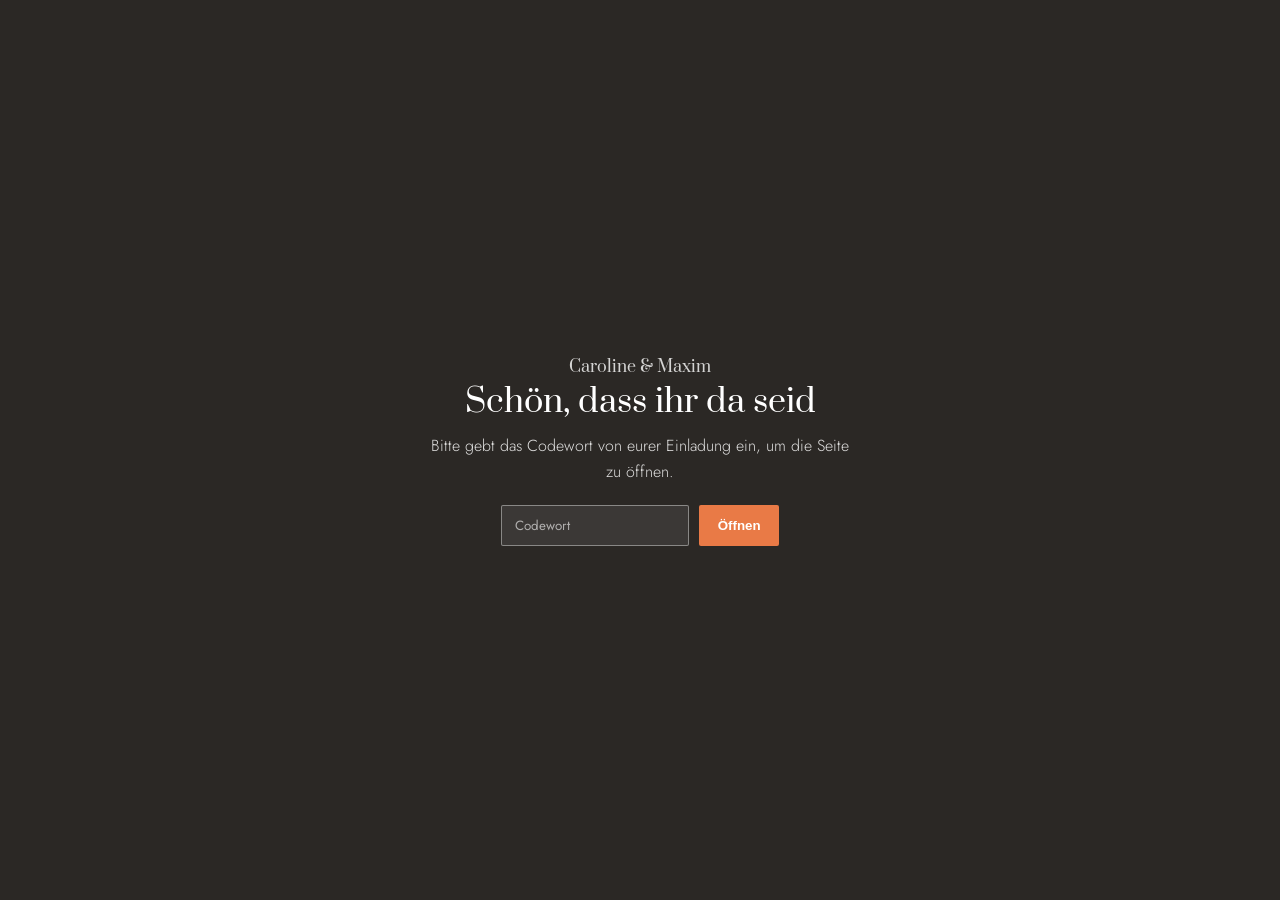
==== index.html @ cac2615f "Add files via upload" ====
<!DOCTYPE html>
<html lang="de">
<head>
<meta charset="UTF-8">
<meta name="viewport" content="width=device-width, initial-scale=1.0">
<title>Caroline & Maxim – Wir heiraten</title>
<meta name="robots" content="noindex, nofollow">
<link rel="preconnect" href="https://fonts.googleapis.com">
<link rel="preconnect" href="https://fonts.gstatic.com" crossorigin>
<link href="https://fonts.googleapis.com/css2?family=Prata&family=Jost:wght@300;400;500;600&display=swap" rel="stylesheet">
<link rel="stylesheet" href="style.css">
</head>
<body>

<!-- ===================== CODEWORT-SPERRE ===================== -->
<div id="gate" class="gate">
  <div class="gate__box">
    <p class="gate__eyebrow">Caroline &amp; Maxim</p>
    <h1 class="gate__title">Schön, dass ihr da seid</h1>
    <p class="gate__text">Bitte gebt das Codewort von eurer Einladung ein, um die Seite zu öffnen.</p>
    <form id="gateForm" class="gate__form">
      <input type="text" id="gateInput" placeholder="Codewort" autocomplete="off" required>
      <button type="submit">Öffnen</button>
    </form>
    <p id="gateError" class="gate__error">Das war leider nicht das richtige Codewort – versucht es noch einmal.</p>
  </div>
</div>

<!-- ===================== SEITENINHALT ===================== -->
<div id="site" class="site">

  <header class="nav">
    <a href="#home" class="nav__mark">Caroline &amp; Maxim</a>
    <input type="checkbox" id="navToggle" class="nav__toggle">
    <label for="navToggle" class="nav__burger" aria-label="Menü öffnen"><span></span></label>
    <nav class="nav__links">
      <a href="#geschichte">Geschichte</a>
      <a href="#countdown">Countdown</a>
      <a href="#ablauf">Ablauf</a>
      <a href="#uebernachtung">Übernachtung</a>
      <a href="#anreise">Anreise</a>
      <a href="#extra" class="vip-only">Extra</a>
      <a href="#team">Team</a>
      <a href="#faq">Fragen</a>
      <a href="#geschenke">Geschenke</a>
      <a href="#rsvp" class="nav__cta">RSVP</a>
    </nav>
  </header>

  <!-- HERO – nach dem neuen Einladungsdesign (Foto + Karte, Orange/Weiß, Prata & Century Gothic) -->
  <section id="home" class="hero">
    <div class="hero__photo">
      <img src="couple.jpg" alt="Caroline und Maxim" loading="eager">
      <p class="hero__photo-label">Wir sagen Ja
        <svg class="hero__heart-mini" viewBox="0 0 32 29" aria-hidden="true"><path d="M23.6,0c-3.4,0-6.3,2.7-7.6,5.1C14.7,2.7,11.8,0,8.4,0C3.8,0,0,3.6,0,8.4c0,7.9,10.5,13.5,16,20.6c5.5-7,16-12.8,16-20.6C32,3.6,28.2,0,23.6,0z"/></svg>
      </p>
      <p class="hero__photo-date"><span>10</span><span>09</span><span>27</span></p>
    </div>

    <div class="hero__content">
      <span class="hero__tag" aria-hidden="true">
        <svg viewBox="0 0 32 29"><path d="M23.6,0c-3.4,0-6.3,2.7-7.6,5.1C14.7,2.7,11.8,0,8.4,0C3.8,0,0,3.6,0,8.4c0,7.9,10.5,13.5,16,20.6c5.5-7,16-12.8,16-20.6C32,3.6,28.2,0,23.6,0z"/></svg>
        <span>C&nbsp;M</span>
      </span>
      <p class="hero__eyebrow">soon to be</p>
      <h1 class="hero__title">Mr. &amp; Mrs.</h1>
      <p class="hero__text">Wir möchten diesen besonderen Tag mit euch feiern und gemeinsam unvergessliche Erinnerungen schaffen.</p>
      <p class="hero__text">Unsere freie Trauung findet am 10.09.2027 um 15:00 Uhr auf dem Landgut Schloss Michelfeld statt. Anschließend möchten wir dort gemeinsam mit euch feiern.</p>
      <p class="hero__names">Caroline &amp; Maxim</p>
      <a href="#rsvp" class="btn btn--primary">Zusage geben</a>
    </div>
  </section>

  <!-- COUNTDOWN -->
  <!-- Zieldatum unten in script.js bei WEDDING_DATE anpassen -->
  <section id="countdown" class="section center">
    <p class="section__kicker">Countdown</p>
    <h2>Wir zählen schon</h2>
    <p class="section__intro">Tage, Stunden, Minuten und Sekunden, bis wir Ja sagen.</p>
    <div class="countdown__grid">
      <div class="countdown__box">
        <span class="countdown__num" id="cd-days">00</span>
        <span class="countdown__label">Tage</span>
      </div>
      <div class="countdown__box">
        <span class="countdown__num" id="cd-hours">00</span>
        <span class="countdown__label">Stunden</span>
      </div>
      <div class="countdown__box">
        <span class="countdown__num" id="cd-minutes">00</span>
        <span class="countdown__label">Minuten</span>
      </div>
      <div class="countdown__box">
        <span class="countdown__num" id="cd-seconds">00</span>
        <span class="countdown__label">Sekunden</span>
      </div>
    </div>
  </section>

  <!-- GESCHICHTE -->
  <section id="geschichte" class="section split">
    <div class="split__photo photo-placeholder"><span>Foto hier einfügen</span></div>
    <div class="split__text">
      <p class="section__kicker">Unsere Geschichte</p>
      <h2>Wie alles begann</h2>
      <p>Hier kommt eure Geschichte hin – wo ihr euch kennengelernt habt, was euren Weg zueinander ausgemacht hat und wie es zum Antrag kam. Ein bis zwei Absätze reichen meist, damit eure Gäste einen persönlichen Einblick bekommen.</p>
      <p>Platzhaltertext – bitte später durch eure eigenen Worte ersetzen.</p>
    </div>
  </section>

  <!-- ABLAUF -->
  <section id="ablauf" class="section center">
    <p class="section__kicker">Ablauf</p>
    <h2>Unser Tag im Überblick</h2>
    <ol class="timeline timeline--zigzag">
       <li class="timeline__item timeline__item--left">
          <div class="timeline__card">
            <span class="timeline__time">14:00</span>
            <h3>Ankunft</h3>
            <p>Platzhalter – Ort und Details der Zeremonie.</p>
          </div>
          <span class="timeline__icon" aria-hidden="true">
            <svg viewBox="0 0 24 24" stroke-linecap="round" stroke-linejoin="round"><path d="M12 21s-7-6.5-7-11a7 7 0 0114 0c0 4.5-7 11-7 11z"/><circle cx="12" cy="10" r="2.3"/></svg>
          </span>
        </li>
        <li class="timeline__item timeline__item--right">
        <span class="timeline__icon" aria-hidden="true">
          <svg viewBox="0 0 24 24" stroke-linecap="round" stroke-linejoin="round"><circle cx="9" cy="14" r="6"/><circle cx="15" cy="14" r="6"/></svg>
        </span>
        <div class="timeline__card">
          <span class="timeline__time">15:00</span>
          <h3>Trauung</h3>
          <p>Wir bitten Euch, während der Trauung nicht zu fotografieren oder zu filmen.</p>
        </div>
      </li>
      <li class="timeline__item timeline__item--left">
        <div class="timeline__card">
          <span class="timeline__time">16:00</span>
          <h3>Sektempfang</h3>
          <p>Platzhalter – Ort und Details der Zeremonie.</p>
        </div>
        <span class="timeline__icon" aria-hidden="true">
          <svg viewBox="0 0 24 24" stroke-linecap="round" stroke-linejoin="round"><path d="M7 3h10l-1.5 7.5a3.5 4 0 01-7 0L7 3z"/><path d="M12 10.5V19M8 19h8"/></svg>
        </span>
      </li>
      <li class="timeline__item timeline__item--right">
        <span class="timeline__icon" aria-hidden="true">
          <svg viewBox="0 0 24 24" stroke-linecap="round" stroke-linejoin="round"><path d="M4 8h3l1.5-2h7L17 8h3a1 1 0 011 1v9a1 1 0 01-1 1H4a1 1 0 01-1-1V9a1 1 0 011-1z"/><circle cx="12" cy="13" r="3.3"/></svg>
        </span>
        <div class="timeline__card">
          <span class="timeline__time">17:00</span>
          <h3>Fotos</h3>
          <p>Gerne machen wir mit allen Gästen ein Foto. Über ein gemeinsames Gruppenfoto würden wir uns auch sehr freuen.</p>
        </div>
      </li>
      <li class="timeline__item timeline__item--left">
        <div class="timeline__card">
          <span class="timeline__time">18:30</span>
          <h3>Abendessen</h3>
          <p>Wenn du eine Hochzeitsrede halten oder ein Spiel ausrichten möchtest, wende dich bitte an unsere Trauzeugen.</p>
        </div>
        <span class="timeline__icon" aria-hidden="true">
          <svg viewBox="0 0 24 24" stroke-linecap="round" stroke-linejoin="round"><path d="M7 2v9M5 2v5a2 2 0 004 0V2M7 11v11"/><path d="M17 2c-1.5 3-1.5 6 0 8v12"/></svg>
        </span>
      </li>
      <li class="timeline__item timeline__item--right">
        <span class="timeline__icon" aria-hidden="true">
          <svg viewBox="0 0 24 24" stroke-linecap="round" stroke-linejoin="round"><path d="M9 18V5l10-2v13"/><circle cx="7" cy="18" r="2.2"/><circle cx="17" cy="16" r="2.2"/></svg>
        </span>
        <div class="timeline__card">
          <span class="timeline__time">21:00</span>
          <h3>Feier &amp; Tanz</h3>
          <p>Platzhalter – Ort und Details der Party.</p>
        </div>
      </li>
    </ol>
  </section>

  <!-- ÜBERNACHTUNG -->
  <section id="uebernachtung" class="section alt">
    <p class="section__kicker">Übernachtungstipps</p>
    <h2>Wo ihr schlafen könnt</h2>
    <p class="section__intro">Wir haben ein paar Unterkünfte in der Nähe zusammengestellt. Bitte gebt bei der Buchung den Hochzeitscode <strong>CAROLINE-MAXIM</strong> an.</p>
    <div class="cards">
      <div class="card">
        <h3>Hotel Platzhalter I</h3>
        <p>Entfernung: ca. 5 Min. · Preis: ab 00€/Nacht</p>
        <a href="#" class="btn btn--ghost">Zur Website</a>
      </div>
      <div class="card">
        <h3>Hotel Platzhalter II</h3>
        <p>Entfernung: ca. 10 Min. · Preis: ab 00€/Nacht</p>
        <a href="#" class="btn btn--ghost">Zur Website</a>
      </div>
      <div class="card">
        <h3>Pension Platzhalter III</h3>
        <p>Entfernung: ca. 15 Min. · Preis: ab 00€/Nacht</p>
        <a href="#" class="btn btn--ghost">Zur Website</a>
      </div>
    </div>
  </section>

  <!-- ANREISE -->
  <section id="anreise" class="section split split--reverse">
    <div class="split__text">
      <p class="section__kicker">Anreise</p>
      <h2>So kommt ihr zur Location</h2>
      <p><strong>Mit dem Auto:</strong> Platzhalter-Wegbeschreibung, Parkplätze nicht vor Ort vorhanden.</p>
      <p><strong>Mit der Bahn:</strong> Platzhalter-Bahnhof, von dort Taxi oder Shuttle.</p>
      <p><strong>Adresse:</strong> Friedrichstraße 2, 74918 Angelbachtal-Michelfeld</p>
    </div>
    <div class="split__photo photo-placeholder"><span><iframe src="https://www.google.com/maps/embed?pb=!1m18!1m12!1m3!1d2605.5479822178604!2d8.77766047677285!3d49.22809897461758!2m3!1f0!2f0!3f0!3m2!1i1024!2i768!4f13.1!3m3!1m2!1s0x479797196dec24a9%3A0xa9fb1092e577540e!2sLandgut%20Schloss%20Michelfeld!5e0!3m2!1sde!2sde!4v1789058193148!5m2!1sde!2sde" width="600" height="450" style="border:0;" allowfullscreen="" loading="lazy" referrerpolicy="strict-origin-when-cross-origin"></iframe></span></div>
  </section>

  <!-- TEAM -->
  <section id="team" class="section">
    <p class="section__kicker">Trauzeug:innen &amp; Team</p>
    <h2>Die Menschen an unserer Seite</h2>
    <div class="cards cards--people">
      <div class="card card--person">
        <div class="card__avatar photo-placeholder"><span>Foto</span></div>
        <h3>Name Platzhalter</h3>
        <p>Trauzeugin</p>
      </div>
      <div class="card card--person">
        <div class="card__avatar photo-placeholder"><span>Foto</span></div>
        <h3>Name Platzhalter</h3>
        <p>Trauzeuge</p>
      </div>
      <div class="card card--person">
        <div class="card__avatar photo-placeholder"><span>Foto</span></div>
        <h3>Name Platzhalter</h3>
        <p>Brautjungfer</p>
      </div>
    </div>
  </section>

  <!-- VIP-BEREICH: nur mit zweitem Codewort sichtbar (siehe script.js) -->
  <section id="extra" class="section vip-only">
    <p class="section__kicker">Nur für euch</p>
    <h2>Extra-Infos für die Familie</h2>
    <p>Platzhalter – hier könnt ihr Dinge ergänzen, die nur ein engerer Kreis sehen soll,
       z. B. die genaue Adresse der Nachfeier, einen Rabattcode fürs Hotelkontingent
       oder Infos zur Anprobe/zum Junggesell:innenabschied.</p>
  </section>

  <!-- FAQ -->
  <section id="faq" class="section alt">
    <p class="section__kicker">Fragen &amp; Antworten</p>
    <h2>Gut zu wissen</h2>
    <div class="faq">
      <details class="faq__item">
        <summary>Gibt es eine Kleiderordnung?</summary>
        <p>Platzhalter-Antwort zur Kleiderordnung.</p>
      </details>
      <details class="faq__item">
        <summary>Sind Kinder willkommen?</summary>
        <p>Platzhalter-Antwort zur Kinderfrage.</p>
      </details>
      <details class="faq__item">
        <summary>Bis wann sollen wir zusagen?</summary>
        <p>Platzhalter-Antwort mit Datum.</p>
      </details>
      <details class="faq__item">
        <summary>Gibt es einen Shuttle-Service?</summary>
        <p>Platzhalter-Antwort zum Shuttle.</p>
      </details>
    </div>
  </section>

  <!-- GESCHENKE -->
  <section id="geschenke" class="section center">
    <p class="section__kicker">Geschenkeliste</p>
    <h2>Eure Anwesenheit ist Geschenk genug</h2>
    <p class="section__intro">Wer uns trotzdem eine Freude machen möchte: Hier ist unsere kleine Wunschliste.</p>
    <a href="#" class="btn btn--primary">Zur Wunschliste</a>
  </section>

  <!-- RSVP -->
  <section id="rsvp" class="section rsvp center">
    <p class="section__kicker">Rückmeldung</p>
    <h2>Sagt uns Bescheid</h2>
    <p class="section__intro">Bitte meldet euch bis zum Platzhalter-Datum zurück.</p>

    <!--
      RSVP-FORMULAR – Formspree-Anbindung:
      1. Kostenlosen Account auf https://formspree.io anlegen
      2. Neues Formular erstellen, die dort angezeigte Endpoint-URL kopieren
      3. Unten "DEINE-FORMSPREE-ID" durch die eigene ID ersetzen
    -->
    <form class="rsvp__form" action="https://formspree.io/f/DEINE-FORMSPREE-ID" method="POST">
      <label>
        Name
        <input type="text" name="name" required>
      </label>
      <label>
        E-Mail
        <input type="email" name="email" required>
      </label>
      <fieldset class="rsvp__radio">
        <legend>Kommt ihr?</legend>
        <label><input type="radio" name="teilnahme" value="Zusage" required> Ja, wir kommen</label>
        <label><input type="radio" name="teilnahme" value="Absage"> Wir können leider nicht</label>
      </fieldset>
      <label>
        Anzahl Personen
        <input type="number" name="personen" min="1" value="1">
      </label>
      <label>
        Allergien / Anmerkungen
        <textarea name="anmerkungen" rows="3"></textarea>
      </label>
      <button type="submit" class="btn btn--primary">Absenden</button>
    </form>
  </section>

  <footer class="footer">
    <p>Caroline &amp; Maxim · Mit Liebe erstellt</p>
  </footer>

</div>

<script src="script.js"></script>
</body>
</html>
---- style.css ----
/* ===================== TOKENS ===================== */
:root{
  --paper: #FFFFFF;        /* Basis-Hintergrund */
  --paper-alt: #FBEAE0;    /* helle Orange-Tönung für Abschnitte */
  --ink: #2B2825;          /* fast Schwarz, für Text */
  --accent: #E97A46;       /* Hauptfarbe aus der Einladung */
  --accent-deep: #D2632F;  /* dunklere Variante, Hover */
  --accent-soft: #F6D8C4;  /* helle Fläche/Karten-Hintergrund */
  --line: rgba(43,40,37,0.14);
  --max: 1080px;
  /* Century Gothic ist eine lizenzierte Systemschrift (z.B. bei Microsoft Office);
     Jost ist die frei verfügbare, sehr ähnliche geometrische Alternative und
     greift automatisch, wenn Century Gothic auf dem Gerät nicht installiert ist. */
  --serif: "Prata", serif;
  --sans: "Century Gothic", "Jost", sans-serif;
}

*{box-sizing:border-box;}
html{scroll-behavior:smooth; overflow-x:hidden;}
body{
  margin:0;
  overflow-x:hidden;
  max-width:100vw;
  background:var(--paper);
  color:var(--ink);
  font-family:var(--sans);
  font-weight:300;
  line-height:1.65;
  -webkit-font-smoothing:antialiased;
}
h1,h2,h3{
  font-family:var(--serif);
  font-weight:400;
  margin:0 0 0.4em;
  line-height:1.15;
  color:var(--ink);
}
p{margin:0 0 1em; max-width:62ch;}
a{color:var(--accent-deep);}
:focus-visible{outline:2px solid var(--accent-deep); outline-offset:3px;}

.section__kicker{
  font-family:var(--serif);
  font-size:1.05rem;
  color:var(--accent);
  margin:0 0 0.3em;
}
.section__intro{max-width:56ch;}

/* ===================== BUTTONS ===================== */
.btn{
  display:inline-block;
  padding:0.85em 1.8em;
  border-radius:2px;
  text-decoration:none;
  font-family:var(--sans);
  font-weight:500;
  letter-spacing:0.03em;
  text-transform:uppercase;
  font-size:0.85rem;
  transition:transform .15s ease, background .15s ease;
}
.btn--primary{
  background:var(--accent);
  color:#fff;
}
.btn--primary:hover{background:var(--accent-deep);}
.btn--ghost{
  background:transparent;
  color:var(--ink);
  border:1px solid var(--line);
}
.btn--ghost:hover{border-color:var(--accent);}

/* ===================== GATE (CODEWORT) ===================== */
.gate{
  position:fixed; inset:0; z-index:100;
  background:var(--ink);
  color:#fff;
  display:flex; align-items:center; justify-content:center;
  padding:2rem;
}
.gate__box{max-width:420px; text-align:center;}
.gate__eyebrow{font-family:var(--serif); opacity:.8; margin-bottom:0.2em;}
.gate__title{color:#fff; font-size:2rem;}
.gate__text{opacity:.85;}
.gate__form{display:flex; gap:0.6rem; margin-top:1.2rem; flex-wrap:wrap; justify-content:center;}
.gate__form input{
  padding:0.75em 1em; border:1px solid rgba(255,255,255,.4);
  background:rgba(255,255,255,.08); color:#fff; border-radius:2px; font-family:var(--sans);
  min-width:180px;
}
.gate__form input::placeholder{color:rgba(255,255,255,.6);}
.gate__form button{
  padding:0.75em 1.4em; border:none; border-radius:2px;
  background:var(--accent); color:#fff; font-weight:600; cursor:pointer;
}
.gate__error{display:none; color:#f3c6c6; margin-top:0.8em; font-size:0.9rem;}
.gate__error.show{display:block;}
.site{display:none;}

/* Inhalte, die nur mit dem VIP-Codewort sichtbar werden */
.vip-only{display:none;}
body.vip-unlocked .vip-only{display:block;}

/* ===================== NAV ===================== */
.nav{
  position:sticky; top:0; z-index:20;
  display:flex; align-items:center; justify-content:space-between;
  padding:1rem 2rem;
  background:var(--paper);
  border-bottom:1px solid var(--line);
}
.nav__mark{
  font-family:var(--serif); font-size:1.3rem; color:var(--ink); text-decoration:none;
}
.nav__links{display:flex; gap:1.6rem; align-items:center;}
.nav__links a{
  color:var(--ink); text-decoration:none; font-size:0.9rem;
  text-transform:uppercase; letter-spacing:0.03em;
}
.nav__links a:hover{color:var(--accent);}
.nav__cta{
  border:1px solid var(--accent); padding:0.4em 1em; border-radius:2px; color:var(--accent) !important;
}
.nav__toggle, .nav__burger{display:none;}

/* ===================== HERO ===================== */
.hero{
  display:grid;
  grid-template-columns:1fr 1.1fr;
  max-width:1240px;
  margin:0 auto;
  align-items:stretch;
}
.hero__photo{
  position:relative;
  overflow:hidden;
  background:var(--ink);
}
.hero__photo img{
  width:100%; height:100%;
  object-fit:cover;
  filter:grayscale(1) contrast(1.05);
  display:block;
}
.hero__photo-label{
  position:absolute; top:6%; left:7%;
  margin:0;
  color:var(--accent);
  font-family:var(--sans); font-weight:600;
  text-transform:uppercase;
  letter-spacing:0.08em;
  font-size:clamp(1rem,2vw,1.3rem);
  display:flex; align-items:center; gap:0.5em;
}
.hero__heart-mini{
  width:0.8em; height:0.75em;
  fill:var(--accent);
}
.hero__photo-date{
  position:absolute; right:6%; bottom:5%;
  margin:0;
  display:flex; flex-direction:column; align-items:flex-end; gap:0.05em;
  font-family:var(--serif); color:var(--accent);
  font-size:clamp(1.4rem,3.2vw,2.1rem);
  line-height:1.05;
}

.hero__content{
  position:relative;
  background:var(--paper);
  padding:clamp(2.5rem,5vw,4.5rem);
  display:flex; flex-direction:column; justify-content:center;
}
.hero__tag{
  position:absolute; top:1.5rem; right:1.5rem;
  width:56px; height:52px;
}
.hero__tag svg{
  width:100%; height:100%;
  fill:var(--paper); stroke:var(--accent); stroke-width:1.2;
  filter:drop-shadow(0 2px 4px rgba(0,0,0,.12));
}
.hero__tag span{
  position:absolute; inset:0;
  display:flex; align-items:center; justify-content:center;
  font-family:var(--serif); color:var(--accent); font-size:0.85rem;
  transform:translateY(-2px);
}
.hero__eyebrow{
  font-family:var(--serif); font-style:italic; color:var(--ink); opacity:.7;
  font-size:1.1rem; margin-bottom:0.1em;
}
.hero__title{
  color:var(--accent);
  font-size:clamp(2.2rem,4.5vw,3.2rem);
  text-transform:uppercase;
  letter-spacing:0.02em;
  margin-bottom:0.6em;
}
.hero__text{font-size:0.98rem;}
.hero__names{
  font-family:var(--serif);
  color:var(--accent);
  font-size:clamp(1.6rem,3vw,2.1rem);
  margin:0.8em 0 1em;
}

/* ===================== COUNTDOWN ===================== */
.countdown__grid{
  display:flex; flex-wrap:wrap; justify-content:center;
  gap:1rem; margin-top:2rem;
}
.countdown__box{
  background:var(--paper-alt);
  border:1px solid var(--line);
  padding:1.4rem 1.6rem;
  min-width:100px;
}
.countdown__num{
  display:block;
  font-family:var(--serif); font-weight:400;
  font-size:2.6rem; line-height:1;
  color:var(--accent);
  font-variant-numeric:tabular-nums;
}
.countdown__label{
  display:block; margin-top:0.5rem;
  font-size:0.78rem; letter-spacing:0.08em; text-transform:uppercase;
  color:var(--ink); opacity:.7;
}

/* ===================== PLATZHALTER-FOTOS ===================== */
.photo-placeholder{
  background:
    repeating-linear-gradient(135deg, var(--paper-alt), var(--paper-alt) 12px, #F0D2BF 12px, #F0D2BF 24px);
  border:1px solid var(--line);
  display:flex; align-items:center; justify-content:center;
  color:var(--ink);
  font-family:var(--sans); font-size:0.9rem;
  min-height:220px;
  overflow:hidden;
}
.photo-placeholder iframe{
  width:100%;
  height:100%;
  min-height:320px;
  border:0;
  display:block;
}
.photo-placeholder > span{
  display:flex;
  width:100%;
  height:100%;
  min-height:220px;
  align-items:center;
  justify-content:center;
  text-align:center;
}

/* ===================== SECTION LAYOUT ===================== */
.section{
  max-width:var(--max);
  margin:0 auto;
  padding:5rem 1.5rem;
}
.section.alt{
  max-width:none;
  background:var(--paper-alt);
}
.section.alt > *{max-width:var(--max); margin-left:auto; margin-right:auto;}
.section.center{text-align:center;}
.section.center p{margin-left:auto; margin-right:auto;}

.split{
  display:grid;
  grid-template-columns:1fr 1fr;
  gap:3rem;
  align-items:center;
}
.split--reverse{direction:rtl;}
.split--reverse > *{direction:ltr;}
.split__photo{min-height:320px;}

/* ===================== TIMELINE (Ablauf) – zentriert, Zickzack ===================== */
.timeline--zigzag{
  position:relative;
  list-style:none;
  margin:2.5rem auto 0;
  padding:0;
  max-width:820px;
  text-align:left;
}
.timeline--zigzag::before{
  content:"";
  position:absolute;
  top:0; bottom:0; left:50%;
  width:2px;
  background:var(--line);
  transform:translateX(-50%);
}
.timeline__item{
  position:relative;
  display:grid;
  grid-template-columns:1fr 56px 1fr;
  align-items:center;
  margin-bottom:2rem;
}
.timeline__icon{
  grid-column:2;
  justify-self:center;
  z-index:2;
  width:48px; height:48px; border-radius:50%;
  background:var(--paper);
  border:1.5px solid var(--accent);
  display:flex; align-items:center; justify-content:center;
  flex-shrink:0;
}
.timeline__icon svg{
  width:22px; height:22px;
  fill:none; stroke:var(--accent); stroke-width:1.4;
}
.timeline__card{
  background:var(--paper-alt);
  border:1px solid var(--line);
  padding:1.2rem 1.4rem;
}
.timeline__card h3{font-size:1.1rem; margin:0.2em 0;}
.timeline__card p{margin:0;}
.timeline__time{
  font-family:var(--serif); color:var(--accent); font-size:0.95rem;
}
.timeline__item--left .timeline__card{ grid-column:1; margin-right:1.5rem; text-align:right; }
.timeline__item--right .timeline__card{ grid-column:3; margin-left:1.5rem; text-align:left; }
.timeline__item--right .timeline__icon{ grid-column:2; }

/* ===================== CARDS ===================== */
.cards{
  display:grid;
  grid-template-columns:repeat(auto-fit, minmax(220px,1fr));
  gap:1.6rem;
  margin-top:2rem;
}
.card{
  padding:1.6rem;
  border:1px solid var(--line);
  background:var(--paper);
}
.card h3{font-size:1.1rem;}
.card--person{text-align:center;}
.card__avatar{
  width:96px; height:96px; border-radius:50%;
  margin:0 auto 1rem; min-height:0;
}

/* ===================== FAQ ===================== */
.faq{max-width:680px; margin-top:2rem;}
.faq__item{
  border-bottom:1px solid var(--line);
  padding:1.1rem 0;
}
.faq__item summary{
  cursor:pointer; font-family:var(--serif); font-size:1.15rem; color:var(--ink);
}
.faq__item p{margin-top:0.7em;}

/* ===================== RSVP ===================== */
.rsvp__form{
  max-width:520px;
  margin:2rem auto 0;
  display:flex; flex-direction:column; gap:1.1rem;
  text-align:left;
}
.rsvp__form label{
  display:flex; flex-direction:column; gap:0.4em;
  font-size:0.95rem; color:var(--ink); font-weight:600;
}
.rsvp__form input, .rsvp__form textarea{
  font-family:var(--sans); font-size:1rem;
  padding:0.7em 0.8em;
  border:1px solid var(--line);
  background:var(--paper);
  border-radius:2px;
}
.rsvp__radio{border:none; padding:0; margin:0; display:flex; flex-direction:column; gap:0.5em;}
.rsvp__radio legend{font-weight:600; color:var(--ink); margin-bottom:0.3em;}
.rsvp__radio label{flex-direction:row; align-items:center; font-weight:400; gap:0.5em;}

/* ===================== FOOTER ===================== */
.footer{
  text-align:center;
  padding:2.5rem 1.5rem;
  font-size:0.9rem;
  color:var(--ink);
  border-top:1px solid var(--line);
}

/* ===================== RESPONSIVE ===================== */
@media (max-width: 900px){
  .hero{grid-template-columns:1fr;}
  .hero__photo{aspect-ratio:4/3;}
}

@media (max-width: 820px){
  .split, .split--reverse{grid-template-columns:1fr;}
  .split--reverse{direction:ltr;}
  .split__photo{order:-1; min-height:220px;}
  .nav{padding:1rem 1.2rem;}
  .nav__links{
    position:fixed; top:64px; left:0; right:0;
    background:var(--paper);
    flex-direction:column; align-items:flex-start; gap:0;
    padding:0.5rem 1.2rem 1rem;
    border-bottom:1px solid var(--line);
    display:none;
  }
  .nav__links a{padding:0.6rem 0; width:100%;}
  .nav__toggle:checked ~ .nav__links{display:flex;}
  .nav__burger{
    display:block; width:28px; height:20px; position:relative; cursor:pointer;
  }
  .nav__burger span, .nav__burger span::before, .nav__burger span::after{
    content:""; position:absolute; left:0; width:100%; height:2px; background:var(--ink);
  }
  .nav__burger span{top:9px;}
  .nav__burger span::before{top:-8px;}
  .nav__burger span::after{top:8px;}
}

@media (max-width: 700px){
  .timeline--zigzag::before{ left:24px; }
  .timeline__item{
    display:flex;
    align-items:center;
    gap:1rem;
  }
  .timeline__icon,
  .timeline__item--right .timeline__icon{ order:0; }
  .timeline__item--left .timeline__card,
  .timeline__item--right .timeline__card{
    order:1; flex:1; margin:0; text-align:left;
  }
}

@media (prefers-reduced-motion: reduce){
  html{scroll-behavior:auto;}
  .btn{transition:none;}
}
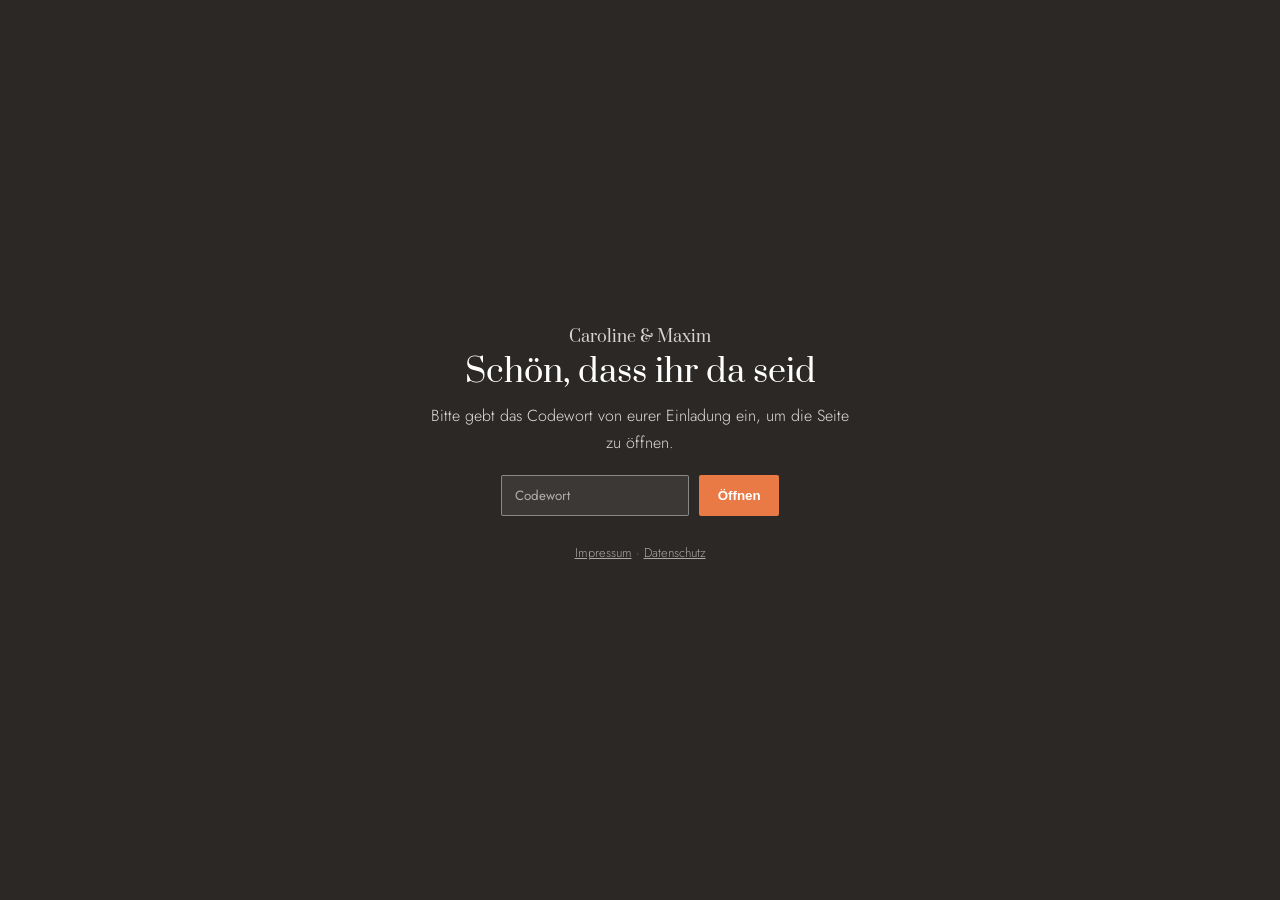
==== commit e05400a1: "Add files via upload" ====
--- a/index.html
+++ b/index.html
@@ -23,6 +23,7 @@
       <button type="submit">Öffnen</button>
     </form>
     <p id="gateError" class="gate__error">Das war leider nicht das richtige Codewort – versucht es noch einmal.</p>
+    <p class="gate__legal"><a href="impressum.html">Impressum</a> · <a href="datenschutz.html">Datenschutz</a></p>
   </div>
 </div>
 
@@ -34,14 +35,12 @@
     <input type="checkbox" id="navToggle" class="nav__toggle">
     <label for="navToggle" class="nav__burger" aria-label="Menü öffnen"><span></span></label>
     <nav class="nav__links">
-      <a href="#geschichte">Geschichte</a>
       <a href="#countdown">Countdown</a>
       <a href="#ablauf">Ablauf</a>
+      <a href="#location">Location</a>
       <a href="#uebernachtung">Übernachtung</a>
-      <a href="#anreise">Anreise</a>
       <a href="#extra" class="vip-only">Extra</a>
-      <a href="#team">Team</a>
-      <a href="#faq">Fragen</a>
+      <a href="#team">Trauzeugen</a>
       <a href="#geschenke">Geschenke</a>
       <a href="#rsvp" class="nav__cta">RSVP</a>
     </nav>
@@ -58,14 +57,12 @@
     </div>
 
     <div class="hero__content">
-      <span class="hero__tag" aria-hidden="true">
-        <svg viewBox="0 0 32 29"><path d="M23.6,0c-3.4,0-6.3,2.7-7.6,5.1C14.7,2.7,11.8,0,8.4,0C3.8,0,0,3.6,0,8.4c0,7.9,10.5,13.5,16,20.6c5.5-7,16-12.8,16-20.6C32,3.6,28.2,0,23.6,0z"/></svg>
-        <span>C&nbsp;M</span>
-      </span>
       <p class="hero__eyebrow">soon to be</p>
       <h1 class="hero__title">Mr. &amp; Mrs.</h1>
-      <p class="hero__text">Wir möchten diesen besonderen Tag mit euch feiern und gemeinsam unvergessliche Erinnerungen schaffen.</p>
-      <p class="hero__text">Unsere freie Trauung findet am 10.09.2027 um 15:00 Uhr auf dem Landgut Schloss Michelfeld statt. Anschließend möchten wir dort gemeinsam mit euch feiern.</p>
+      <p class="hero__text">Am 10. September 2027 sagen wir Ja und freuen uns sehr darauf, diesen besonderen Tag gemeinsam mit euch zu feiern.</p>
+      <p class="hero__text">Unsere freie Trauung und die anschließende Feier finden im Landgut Schloss Michelfeld statt. Wir möchten den Tag mit euch genießen, gemeinsam feiern und unvergessliche Erinnerungen schaffen.</p>
+ <p class="hero__text">Schön, dass ihr diesen besonderen Moment mit uns teilt!</p>
+
       <p class="hero__names">Caroline &amp; Maxim</p>
       <a href="#rsvp" class="btn btn--primary">Zusage geben</a>
     </div>
@@ -73,7 +70,7 @@
 
   <!-- COUNTDOWN -->
   <!-- Zieldatum unten in script.js bei WEDDING_DATE anpassen -->
-  <section id="countdown" class="section center">
+  <section id="countdown" class="section center section--orange">
     <p class="section__kicker">Countdown</p>
     <h2>Wir zählen schon</h2>
     <p class="section__intro">Tage, Stunden, Minuten und Sekunden, bis wir Ja sagen.</p>
@@ -97,17 +94,6 @@
     </div>
   </section>
 
-  <!-- GESCHICHTE -->
-  <section id="geschichte" class="section split">
-    <div class="split__photo photo-placeholder"><span>Foto hier einfügen</span></div>
-    <div class="split__text">
-      <p class="section__kicker">Unsere Geschichte</p>
-      <h2>Wie alles begann</h2>
-      <p>Hier kommt eure Geschichte hin – wo ihr euch kennengelernt habt, was euren Weg zueinander ausgemacht hat und wie es zum Antrag kam. Ein bis zwei Absätze reichen meist, damit eure Gäste einen persönlichen Einblick bekommen.</p>
-      <p>Platzhaltertext – bitte später durch eure eigenen Worte ersetzen.</p>
-    </div>
-  </section>
-
   <!-- ABLAUF -->
   <section id="ablauf" class="section center">
     <p class="section__kicker">Ablauf</p>
@@ -115,9 +101,9 @@
     <ol class="timeline timeline--zigzag">
        <li class="timeline__item timeline__item--left">
           <div class="timeline__card">
-            <span class="timeline__time">14:00</span>
+            <span class="timeline__time">14:30 Uhr</span>
             <h3>Ankunft</h3>
-            <p>Platzhalter – Ort und Details der Zeremonie.</p>
+            <p>Kommt in Ruhe an und macht euch mit unserer Location vertraut, bevor unser Tag beginnt.</p>
           </div>
           <span class="timeline__icon" aria-hidden="true">
             <svg viewBox="0 0 24 24" stroke-linecap="round" stroke-linejoin="round"><path d="M12 21s-7-6.5-7-11a7 7 0 0114 0c0 4.5-7 11-7 11z"/><circle cx="12" cy="10" r="2.3"/></svg>
@@ -128,16 +114,16 @@
           <svg viewBox="0 0 24 24" stroke-linecap="round" stroke-linejoin="round"><circle cx="9" cy="14" r="6"/><circle cx="15" cy="14" r="6"/></svg>
         </span>
         <div class="timeline__card">
-          <span class="timeline__time">15:00</span>
-          <h3>Trauung</h3>
-          <p>Wir bitten Euch, während der Trauung nicht zu fotografieren oder zu filmen.</p>
+          <span class="timeline__time">15:00 Uhr</span>
+          <h3>Freie Trauung</h3>
+          <p>Wir sagen JA und freuen uns, diesen besonderen Moment mit euch zu teilen.</p>
         </div>
       </li>
       <li class="timeline__item timeline__item--left">
         <div class="timeline__card">
-          <span class="timeline__time">16:00</span>
-          <h3>Sektempfang</h3>
-          <p>Platzhalter – Ort und Details der Zeremonie.</p>
+          <span class="timeline__time">16:00 Uhr </span>
+          <h3>Sektempfang, Kaffee und Kuchen</h3>
+          <p>Wir stoßen an und genießen bei Kaffee & Kuchen die gemeinsame Zeit.</p>
         </div>
         <span class="timeline__icon" aria-hidden="true">
           <svg viewBox="0 0 24 24" stroke-linecap="round" stroke-linejoin="round"><path d="M7 3h10l-1.5 7.5a3.5 4 0 01-7 0L7 3z"/><path d="M12 10.5V19M8 19h8"/></svg>
@@ -148,16 +134,20 @@
           <svg viewBox="0 0 24 24" stroke-linecap="round" stroke-linejoin="round"><path d="M4 8h3l1.5-2h7L17 8h3a1 1 0 011 1v9a1 1 0 01-1 1H4a1 1 0 01-1-1V9a1 1 0 011-1z"/><circle cx="12" cy="13" r="3.3"/></svg>
         </span>
         <div class="timeline__card">
-          <span class="timeline__time">17:00</span>
-          <h3>Fotos</h3>
-          <p>Gerne machen wir mit allen Gästen ein Foto. Über ein gemeinsames Gruppenfoto würden wir uns auch sehr freuen.</p>
+          <span class="timeline__time">17:00 Uhr
+
+          </span>
+          <h3>Gemeinsame Fotos</h3>
+          <p>Wir halten diesen besonderen Tag gemeinsam mit euch in schönen Bildern fest.</p>
         </div>
       </li>
       <li class="timeline__item timeline__item--left">
         <div class="timeline__card">
-          <span class="timeline__time">18:30</span>
-          <h3>Abendessen</h3>
-          <p>Wenn du eine Hochzeitsrede halten oder ein Spiel ausrichten möchtest, wende dich bitte an unsere Trauzeugen.</p>
+          <span class="timeline__time">18:30 Uhr
+
+          </span>
+          <h3>Dinner</h3>
+          <p>Wir lassen uns das leckere Essen schmecken und stärken uns für den Abend.</p>
         </div>
         <span class="timeline__icon" aria-hidden="true">
           <svg viewBox="0 0 24 24" stroke-linecap="round" stroke-linejoin="round"><path d="M7 2v9M5 2v5a2 2 0 004 0V2M7 11v11"/><path d="M17 2c-1.5 3-1.5 6 0 8v12"/></svg>
@@ -168,69 +158,87 @@
           <svg viewBox="0 0 24 24" stroke-linecap="round" stroke-linejoin="round"><path d="M9 18V5l10-2v13"/><circle cx="7" cy="18" r="2.2"/><circle cx="17" cy="16" r="2.2"/></svg>
         </span>
         <div class="timeline__card">
-          <span class="timeline__time">21:00</span>
-          <h3>Feier &amp; Tanz</h3>
-          <p>Platzhalter – Ort und Details der Party.</p>
+          <span class="timeline__time">21:00 Uhr
+            
+          </span>
+          <h3>Party</h3>
+          <p>Wir möchten mit euch feiern und tanzen, bis die Füße nicht mehr können.</p>
         </div>
       </li>
     </ol>
   </section>
 
+<!-- Location -->
+  <section id="location" class="section center section--orange location">
+    <p class="section__kicker">Location</p>
+    <h2>Hier wird gefeiert</h2>
+    <p>Unsere freie Trauung sowie die anschließende Feier finden auf dem Landgut Schloss Michelfeld statt.</p>
+    <p><strong>Adresse:</strong> Friedrichstraße 2, 74918 Angelbachtal-Michelfeld</p>
+
+    <div class="photo-placeholder location__map"><span><iframe src="https://www.google.com/maps/embed?pb=!1m18!1m12!1m3!1d2605.5479822178604!2d8.77766047677285!3d49.22809897461758!2m3!1f0!2f0!3f0!3m2!1i1024!2i768!4f13.1!3m3!1m2!1s0x479797196dec24a9%3A0xa9fb1092e577540e!2sLandgut%20Schloss%20Michelfeld!5e0!3m2!1sde!2sde!4v1789058193148!5m2!1sde!2sde" width="600" height="450" style="border:0;" allowfullscreen="" loading="lazy" referrerpolicy="strict-origin-when-cross-origin"></iframe></span></div>
+
+    <p>Für die Anreise mit dem Auto stehen euch hier Parkmöglichkeiten zur Verfügung:</p>
+
+    <figure class="location__parking">
+      <img src="lageplan.jpg" alt="Lageplan mit Parkmöglichkeiten und Fußweg zum Landgut Schloss Michelfeld">
+      <figcaption>Parkplätze &amp; Fußweg zur Location (ca. 5 Min.)</figcaption>
+    </figure>
+   <p> P1: 10 Plätze <br> Friedrichstraße 11a, 74918 Angelbachtal</p> 
+   <p> P2: Festplatz Angelbachtal <br> Schulstraße, 74918 Angelbachtal</p>
+  </section>
+
   <!-- ÜBERNACHTUNG -->
-  <section id="uebernachtung" class="section alt">
+  <section id="uebernachtung" class="section">
     <p class="section__kicker">Übernachtungstipps</p>
-    <h2>Wo ihr schlafen könnt</h2>
-    <p class="section__intro">Wir haben ein paar Unterkünfte in der Nähe zusammengestellt. Bitte gebt bei der Buchung den Hochzeitscode <strong>CAROLINE-MAXIM</strong> an.</p>
+	<h2>Wo ihr schlafen könnt</h2>
+    <p class="section__intro">Rund um die Location gibt es verschiedene Übernachtungsmöglichkeiten.</p>
     <div class="cards">
       <div class="card">
-        <h3>Hotel Platzhalter I</h3>
-        <p>Entfernung: ca. 5 Min. · Preis: ab 00€/Nacht</p>
-        <a href="#" class="btn btn--ghost">Zur Website</a>
+        <h3>Landgasthof Engel</h3>
+        <p>10 m entfernt · 7 Zimmer</p>
+        <p>Friedrichstr. 7, 74918 Angelbachtal<br>Tel. 07265 917090</p>
+        <a href="https://www.landgasthof-zum-engel.de" class="btn btn--ghost" target="_blank" rel="noopener">Zur Website</a>
       </div>
       <div class="card">
-        <h3>Hotel Platzhalter II</h3>
-        <p>Entfernung: ca. 10 Min. · Preis: ab 00€/Nacht</p>
-        <a href="#" class="btn btn--ghost">Zur Website</a>
+        <h3>Schlafgut Gmelin</h3>
+        <p>250 m entfernt · 4 Zimmer</p>
+        <p>Karlstraße 14, 74918 Angelbachtal<br>Tel. 07265 917759</p>
+        <a href="https://www.weingut-gmelin.de" class="btn btn--ghost" target="_blank" rel="noopener">Zur Website</a>
       </div>
       <div class="card">
-        <h3>Pension Platzhalter III</h3>
-        <p>Entfernung: ca. 15 Min. · Preis: ab 00€/Nacht</p>
-        <a href="#" class="btn btn--ghost">Zur Website</a>
-      </div>
-    </div>
-  </section>
-
-  <!-- ANREISE -->
-  <section id="anreise" class="section split split--reverse">
-    <div class="split__text">
-      <p class="section__kicker">Anreise</p>
-      <h2>So kommt ihr zur Location</h2>
-      <p><strong>Mit dem Auto:</strong> Platzhalter-Wegbeschreibung, Parkplätze nicht vor Ort vorhanden.</p>
-      <p><strong>Mit der Bahn:</strong> Platzhalter-Bahnhof, von dort Taxi oder Shuttle.</p>
-      <p><strong>Adresse:</strong> Friedrichstraße 2, 74918 Angelbachtal-Michelfeld</p>
-    </div>
-    <div class="split__photo photo-placeholder"><span><iframe src="https://www.google.com/maps/embed?pb=!1m18!1m12!1m3!1d2605.5479822178604!2d8.77766047677285!3d49.22809897461758!2m3!1f0!2f0!3f0!3m2!1i1024!2i768!4f13.1!3m3!1m2!1s0x479797196dec24a9%3A0xa9fb1092e577540e!2sLandgut%20Schloss%20Michelfeld!5e0!3m2!1sde!2sde!4v1789058193148!5m2!1sde!2sde" width="600" height="450" style="border:0;" allowfullscreen="" loading="lazy" referrerpolicy="strict-origin-when-cross-origin"></iframe></span></div>
-  </section>
+        <h3>Landhotel Ritter-Post</h3>
+        <p>1,1 km entfernt · 11 Zimmer</p>
+        <p>Hauptstr. 7, 74918 Angelbachtal<br>Tel. 07265 288</p>
+        <a href="https://www.ritter-post.de" class="btn btn--ghost" target="_blank" rel="noopener">Zur Website</a>
+      </div>
+      <div class="card">
+        <h3>Hotel Leo</h3>
+        <p>4,4 km entfernt · 46 Zimmer</p>
+        <p>Uhlandstr. 1a, 69242 Mühlhausen<br>Tel. 06222 7733200</p>
+        <a href="https://hotelleo.eu/" class="btn btn--ghost" target="_blank" rel="noopener">Zur Website</a>
+      </div>
+    </div>
+  </section>
+
+  
 
   <!-- TEAM -->
-  <section id="team" class="section">
-    <p class="section__kicker">Trauzeug:innen &amp; Team</p>
-    <h2>Die Menschen an unserer Seite</h2>
+  <section id="team" class="section section--orange">
+    <p class="section__kicker">Trauzeugen</p>
+    <h2>Kleine Helden</h2>
+	 <p>Wenn Ihr unseren Tag mitgestalten  möchtet, wendet euch gerne an unsere Trauzeugen Muriel und Chris.</p>
     <div class="cards cards--people">
       <div class="card card--person">
-        <div class="card__avatar photo-placeholder"><span>Foto</span></div>
-        <h3>Name Platzhalter</h3>
+        <div class="card__avatar"><img src="muriel.jpg" alt="Muriel" loading="lazy"></div>
+        <h3>Muriel</h3>
         <p>Trauzeugin</p>
+	 <p>0152/57277684</p>
       </div>
       <div class="card card--person">
-        <div class="card__avatar photo-placeholder"><span>Foto</span></div>
-        <h3>Name Platzhalter</h3>
+        <div class="card__avatar"><img src="chris.jpg" alt="Chris" loading="lazy"></div>
+        <h3>Chris</h3>
         <p>Trauzeuge</p>
-      </div>
-      <div class="card card--person">
-        <div class="card__avatar photo-placeholder"><span>Foto</span></div>
-        <h3>Name Platzhalter</h3>
-        <p>Brautjungfer</p>
+	 <p>0151/70081823</p>
       </div>
     </div>
   </section>
@@ -244,43 +252,20 @@
        oder Infos zur Anprobe/zum Junggesell:innenabschied.</p>
   </section>
 
-  <!-- FAQ -->
-  <section id="faq" class="section alt">
-    <p class="section__kicker">Fragen &amp; Antworten</p>
-    <h2>Gut zu wissen</h2>
-    <div class="faq">
-      <details class="faq__item">
-        <summary>Gibt es eine Kleiderordnung?</summary>
-        <p>Platzhalter-Antwort zur Kleiderordnung.</p>
-      </details>
-      <details class="faq__item">
-        <summary>Sind Kinder willkommen?</summary>
-        <p>Platzhalter-Antwort zur Kinderfrage.</p>
-      </details>
-      <details class="faq__item">
-        <summary>Bis wann sollen wir zusagen?</summary>
-        <p>Platzhalter-Antwort mit Datum.</p>
-      </details>
-      <details class="faq__item">
-        <summary>Gibt es einen Shuttle-Service?</summary>
-        <p>Platzhalter-Antwort zum Shuttle.</p>
-      </details>
-    </div>
-  </section>
+
 
   <!-- GESCHENKE -->
   <section id="geschenke" class="section center">
-    <p class="section__kicker">Geschenkeliste</p>
-    <h2>Eure Anwesenheit ist Geschenk genug</h2>
-    <p class="section__intro">Wer uns trotzdem eine Freude machen möchte: Hier ist unsere kleine Wunschliste.</p>
-    <a href="#" class="btn btn--primary">Zur Wunschliste</a>
+    <p class="section__kicker">Geschenke</p>
+    <h2>Flitterwochenträume</h2>
+    <p class="section__intro">Wir wünschen uns vor allem, dass ihr diesen besonderen Tag mit uns verbringt, mit uns lacht, tanzt und feiert. Wenn ihr uns darüber hinaus eine Freude machen möchtet, freuen wir uns über einen Beitrag für unsere Flitterwochen.</p>
   </section>
 
   <!-- RSVP -->
-  <section id="rsvp" class="section rsvp center">
+  <section id="rsvp" class="section rsvp center section--orange">
     <p class="section__kicker">Rückmeldung</p>
     <h2>Sagt uns Bescheid</h2>
-    <p class="section__intro">Bitte meldet euch bis zum Platzhalter-Datum zurück.</p>
+    <p class="section__intro">Bitte meldet euch bis zum 10.06.2027</p>
 
     <!--
       RSVP-FORMULAR – Formspree-Anbindung:
@@ -306,8 +291,12 @@
         Anzahl Personen
         <input type="number" name="personen" min="1" value="1">
       </label>
+       <label>
+        Namen der Personen
+        <input type="text" name="namen_der_personen" required>
+      </label>
       <label>
-        Allergien / Anmerkungen
+        Allergien / Anmerkungen (vegan, vegetarisch, glutenfrei etc.)
         <textarea name="anmerkungen" rows="3"></textarea>
       </label>
       <button type="submit" class="btn btn--primary">Absenden</button>
@@ -315,7 +304,7 @@
   </section>
 
   <footer class="footer">
-    <p>Caroline &amp; Maxim · Mit Liebe erstellt</p>
+    <p>Caroline &amp; Maxim · Mit Liebe erstellt · <a href="impressum.html">Impressum</a> · <a href="datenschutz.html">Datenschutz</a></p>
   </footer>
 
 </div>
--- a/style.css
+++ b/style.css
@@ -50,21 +50,22 @@
 /* ===================== BUTTONS ===================== */
 .btn{
   display:inline-block;
-  padding:0.85em 1.8em;
-  border-radius:2px;
+  padding:0.9em 2.4em;
+  border-radius:0;
   text-decoration:none;
   font-family:var(--sans);
   font-weight:500;
-  letter-spacing:0.03em;
+  letter-spacing:0.14em;
   text-transform:uppercase;
-  font-size:0.85rem;
-  transition:transform .15s ease, background .15s ease;
+  font-size:0.78rem;
+  transition:background .2s ease, color .2s ease, border-color .2s ease;
 }
 .btn--primary{
-  background:var(--accent);
-  color:#fff;
-}
-.btn--primary:hover{background:var(--accent-deep);}
+  background:transparent;
+  color:var(--accent);
+  border:1px solid var(--accent);
+}
+.btn--primary:hover{background:var(--accent); color:#fff;}
 .btn--ghost{
   background:transparent;
   color:var(--ink);
@@ -141,17 +142,18 @@
 .hero__photo img{
   width:100%; height:100%;
   object-fit:cover;
+  object-position:center 25%;
   filter:grayscale(1) contrast(1.05);
   display:block;
 }
 .hero__photo-label{
-  position:absolute; top:6%; left:7%;
+  position:absolute; top:3%; left:7%;
   margin:0;
   color:var(--accent);
   font-family:var(--sans); font-weight:600;
   text-transform:uppercase;
   letter-spacing:0.08em;
-  font-size:clamp(1rem,2vw,1.3rem);
+  font-size:clamp(0.9rem,1.8vw,1.3rem);
   display:flex; align-items:center; gap:0.5em;
 }
 .hero__heart-mini{
@@ -161,10 +163,11 @@
 .hero__photo-date{
   position:absolute; right:6%; bottom:5%;
   margin:0;
-  display:flex; flex-direction:column; align-items:flex-end; gap:0.05em;
-  font-family:var(--serif); color:var(--accent);
-  font-size:clamp(1.4rem,3.2vw,2.1rem);
-  line-height:1.05;
+  display:flex; flex-direction:column; align-items:flex-end; gap:0;
+  font-family:var(--serif); font-weight:700; color:var(--accent);
+  font-size:clamp(1.6rem,4vw,2.4rem);
+  line-height:1.1;
+  font-variant-numeric:tabular-nums;
 }
 
 .hero__content{
@@ -173,24 +176,11 @@
   padding:clamp(2.5rem,5vw,4.5rem);
   display:flex; flex-direction:column; justify-content:center;
 }
-.hero__tag{
-  position:absolute; top:1.5rem; right:1.5rem;
-  width:56px; height:52px;
-}
-.hero__tag svg{
-  width:100%; height:100%;
-  fill:var(--paper); stroke:var(--accent); stroke-width:1.2;
-  filter:drop-shadow(0 2px 4px rgba(0,0,0,.12));
-}
-.hero__tag span{
-  position:absolute; inset:0;
-  display:flex; align-items:center; justify-content:center;
-  font-family:var(--serif); color:var(--accent); font-size:0.85rem;
-  transform:translateY(-2px);
-}
+.hero__content .btn{ align-self:center; margin-top:0.5rem; }
 .hero__eyebrow{
   font-family:var(--serif); font-style:italic; color:var(--ink); opacity:.7;
   font-size:1.1rem; margin-bottom:0.1em;
+  text-align:center;
 }
 .hero__title{
   color:var(--accent);
@@ -198,6 +188,7 @@
   text-transform:uppercase;
   letter-spacing:0.02em;
   margin-bottom:0.6em;
+  text-align:center;
 }
 .hero__text{font-size:0.98rem;}
 .hero__names{
@@ -205,6 +196,7 @@
   color:var(--accent);
   font-size:clamp(1.6rem,3vw,2.1rem);
   margin:0.8em 0 1em;
+  text-align:center;
 }
 
 /* ===================== COUNTDOWN ===================== */
@@ -213,22 +205,34 @@
   gap:1rem; margin-top:2rem;
 }
 .countdown__box{
-  background:var(--paper-alt);
-  border:1px solid var(--line);
-  padding:1.4rem 1.6rem;
-  min-width:100px;
+  background:#fff;
+  border:none;
+  box-shadow:0 4px 16px rgba(0,0,0,0.12);
+  width:112px;
+  height:112px;
+  flex:0 0 112px;
+  display:flex;
+  flex-direction:column;
+  align-items:center;
+  justify-content:center;
 }
 .countdown__num{
   display:block;
   font-family:var(--serif); font-weight:400;
-  font-size:2.6rem; line-height:1;
+  font-size:2.3rem; line-height:1;
   color:var(--accent);
   font-variant-numeric:tabular-nums;
 }
 .countdown__label{
   display:block; margin-top:0.5rem;
-  font-size:0.78rem; letter-spacing:0.08em; text-transform:uppercase;
+  font-size:0.72rem; letter-spacing:0.08em; text-transform:uppercase;
   color:var(--ink); opacity:.7;
+}
+
+@media (max-width:480px){
+  .countdown__box{width:80px; height:80px; flex-basis:80px;}
+  .countdown__num{font-size:1.6rem;}
+  .countdown__label{font-size:0.6rem;}
 }
 
 /* ===================== PLATZHALTER-FOTOS ===================== */
@@ -261,17 +265,44 @@
 
 /* ===================== SECTION LAYOUT ===================== */
 .section{
+  position:relative;
   max-width:var(--max);
   margin:0 auto;
   padding:5rem 1.5rem;
 }
-.section.alt{
-  max-width:none;
-  background:var(--paper-alt);
-}
-.section.alt > *{max-width:var(--max); margin-left:auto; margin-right:auto;}
 .section.center{text-align:center;}
 .section.center p{margin-left:auto; margin-right:auto;}
+
+/* Abwechselnd weiß/sanftes Hautfarben-Orange: volle Breite Hintergrund, Inhalt bleibt zentriert */
+.section--orange{color:var(--ink);}
+.section--orange::before{
+  content:"";
+  position:absolute;
+  top:0; bottom:0; left:50%;
+  width:100vw;
+  transform:translateX(-50%);
+  background:var(--accent-soft);
+  z-index:-1;
+}
+.section--orange .section__kicker{color:var(--accent-deep); opacity:1;}
+.section--orange h2, .section--orange h3{color:var(--ink);}
+.section--orange p{color:var(--ink);}
+.section--orange a:not(.btn){color:var(--accent-deep);}
+.section--orange .btn--primary{color:var(--accent-deep); border-color:var(--accent-deep);}
+.section--orange .btn--primary:hover{background:var(--accent-deep); color:#fff;}
+.section--orange .btn--ghost{color:var(--ink); border-color:rgba(43,40,37,0.3);}
+.section--orange .btn--ghost:hover{border-color:var(--accent-deep); color:var(--accent-deep);}
+.section--orange .card{background:#fff; border-color:rgba(43,40,37,0.12); color:var(--ink);}
+.section--orange .photo-placeholder{
+  background:
+    repeating-linear-gradient(135deg, #fff, #fff 12px, #F0D2BF 12px, #F0D2BF 24px);
+  border-color:rgba(43,40,37,0.2);
+  color:var(--ink);
+}
+.section--orange .rsvp__form label{color:var(--ink);}
+.section--orange .rsvp__radio legend{color:var(--ink);}
+.section--orange .rsvp__form input,
+.section--orange .rsvp__form textarea{border-color:rgba(43,40,37,0.25); background:#fff;}
 
 .split{
   display:grid;
@@ -282,6 +313,31 @@
 .split--reverse{direction:rtl;}
 .split--reverse > *{direction:ltr;}
 .split__photo{min-height:320px;}
+
+/* ===================== LOCATION (einspaltiger Ablauf) ===================== */
+.location__map{
+  min-height:320px;
+  max-width:720px;
+  margin:1.8rem auto;
+}
+.location__parking{
+  margin:1.8rem auto 0;
+  max-width:420px;
+  background:#fff;
+  border:1px solid rgba(43,40,37,0.15);
+  padding:0.8rem;
+}
+.location__parking img{
+  width:100%;
+  display:block;
+}
+.location__parking figcaption{
+  margin-top:0.6rem;
+  font-size:0.82rem;
+  color:var(--ink);
+  opacity:.75;
+  text-align:center;
+}
 
 /* ===================== TIMELINE (Ablauf) – zentriert, Zickzack ===================== */
 .timeline--zigzag{
@@ -352,6 +408,12 @@
 .card__avatar{
   width:96px; height:96px; border-radius:50%;
   margin:0 auto 1rem; min-height:0;
+  overflow:hidden;
+}
+.card__avatar img{
+  width:100%; height:100%;
+  object-fit:cover;
+  display:block;
 }
 
 /* ===================== FAQ ===================== */
@@ -395,6 +457,29 @@
   color:var(--ink);
   border-top:1px solid var(--line);
 }
+.footer p{margin-left:auto; margin-right:auto;}
+.footer a{color:var(--ink);}
+.footer a:hover{color:var(--accent);}
+
+.gate__legal{margin-top:1.6rem; font-size:0.8rem;}
+.gate__legal{color:rgba(255,255,255,.6);}
+.gate__legal a{color:rgba(255,255,255,.6);}
+.gate__legal a:hover{color:#fff;}
+
+/* ===================== DATENSCHUTZ-SEITE ===================== */
+.legal{max-width:760px;}
+.legal h1{font-size:clamp(2rem,5vw,2.8rem); color:var(--accent); margin-bottom:0.6em;}
+.legal h2{font-size:1.25rem; margin-top:2.2em;}
+.legal p, .legal li{font-size:0.98rem; max-width:none;}
+.legal ul{padding-left:1.2em; margin:0 0 1em;}
+.legal li{margin-bottom:0.4em;}
+.legal mark{background:var(--accent-soft); color:var(--ink); padding:0 0.25em;}
+.legal__stand{margin-top:2.5em; opacity:.6; font-size:0.85rem;}
+.legal__back{
+  color:var(--ink); text-decoration:none; font-size:0.9rem;
+  text-transform:uppercase; letter-spacing:0.03em;
+}
+.legal__back:hover{color:var(--accent);}
 
 /* ===================== RESPONSIVE ===================== */
 @media (max-width: 900px){
@@ -405,7 +490,7 @@
 @media (max-width: 820px){
   .split, .split--reverse{grid-template-columns:1fr;}
   .split--reverse{direction:ltr;}
-  .split__photo{order:-1; min-height:220px;}
+  .split__photo{min-height:220px;}
   .nav{padding:1rem 1.2rem;}
   .nav__links{
     position:fixed; top:64px; left:0; right:0;
